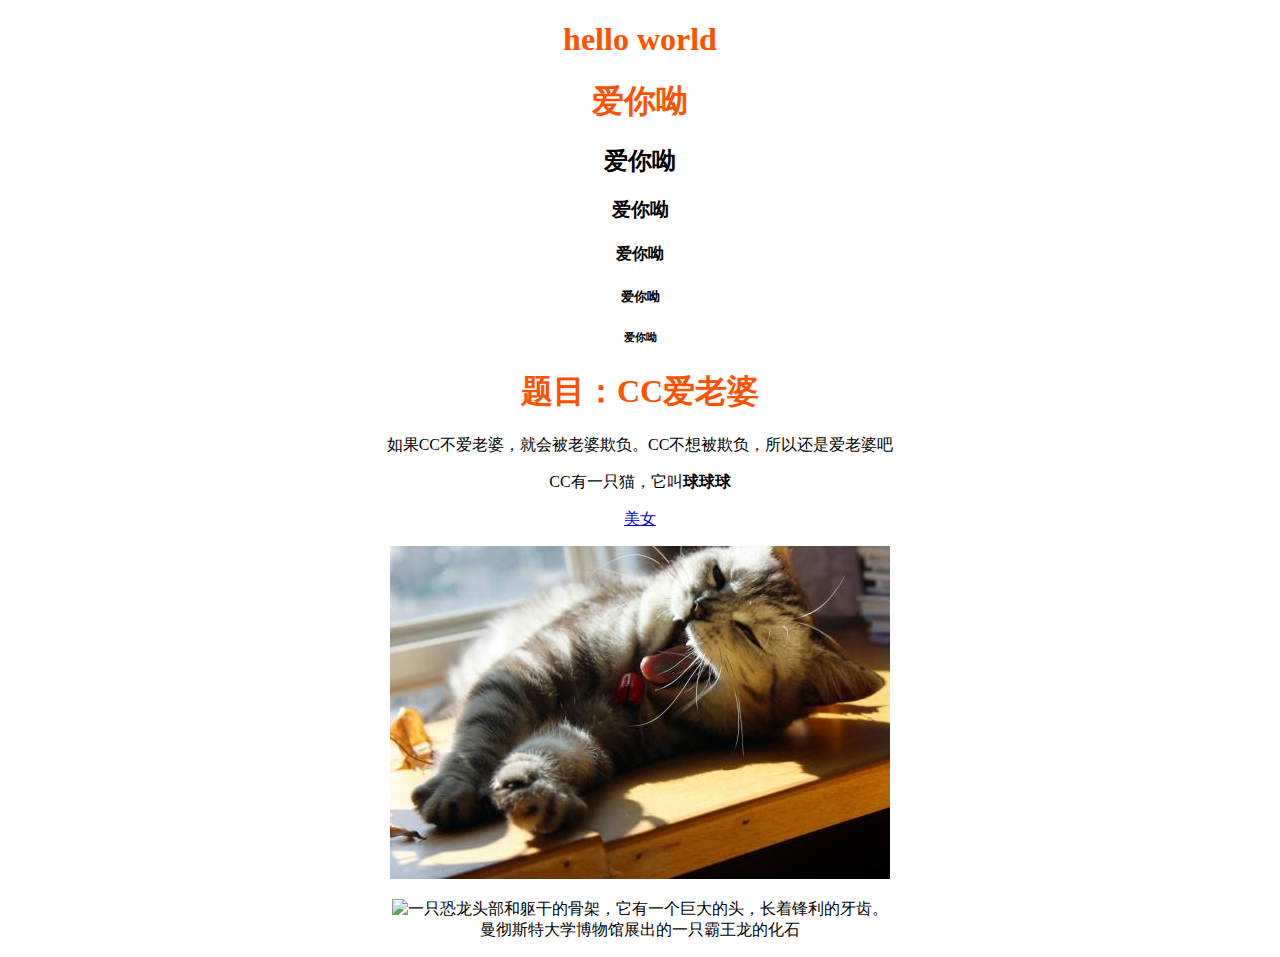
==== src/main/resources/templates/index.html @ fc15121d "初始版本" ====
<!DOCTYPE html>
<html lang="en">
<head>
    <meta charset="UTF-8">
    <meta name="gu" content="width=device-width, initial-scale=1.0">
    <meta http-equiv="X-UA-Compatible" content="ie=edge">
    <title>我的网页</title>
    <link type="text/css" rel="stylesheet" href="../static/css/index.css">
</head>
<body>
    <div>
        <h1>hello world</h1>
        <h1>爱你呦</h1>
        <h2>爱你呦</h2>
        <h3>爱你呦</h3>
        <h4>爱你呦</h4>
        <h5>爱你呦</h5>
        <h6>爱你呦</h6>
        <h1>题目：CC爱老婆</h1>
        <p>如果CC不爱老婆，就会被老婆欺负。CC不想被欺负，所以还是爱老婆吧</p>
        <p>CC有一只猫，它叫<span style="font-weight:bold;">球</span><b>球</b><strong>球</strong></p>
        <p><a href="https://www.letsgojp.com/archives/324890/">美女</a>
        <p><img src="../static/image/猫.jpg"></p>

        <figure style="text-align: center">
            <img src="https://raw.githubusercontent.com/mdn/learning-area/master/html/multimedia-and-embedding/images-in-html/dinosaur_small.jpg"
            alt="一只恐龙头部和躯干的骨架，它有一个巨大的头，长着锋利的牙齿。"
            width="400"
            height="341">
            <figcaption>曼彻斯特大学博物馆展出的一只霸王龙的化石</figcaption>
        </figure>

    </div>
</body>
</html>
---- src/main/resources/static/css/index.css ----
h1{
	color: rgb(255, 81, 0);
	text-align: center;
}
div{
	text-align: center;
	
}
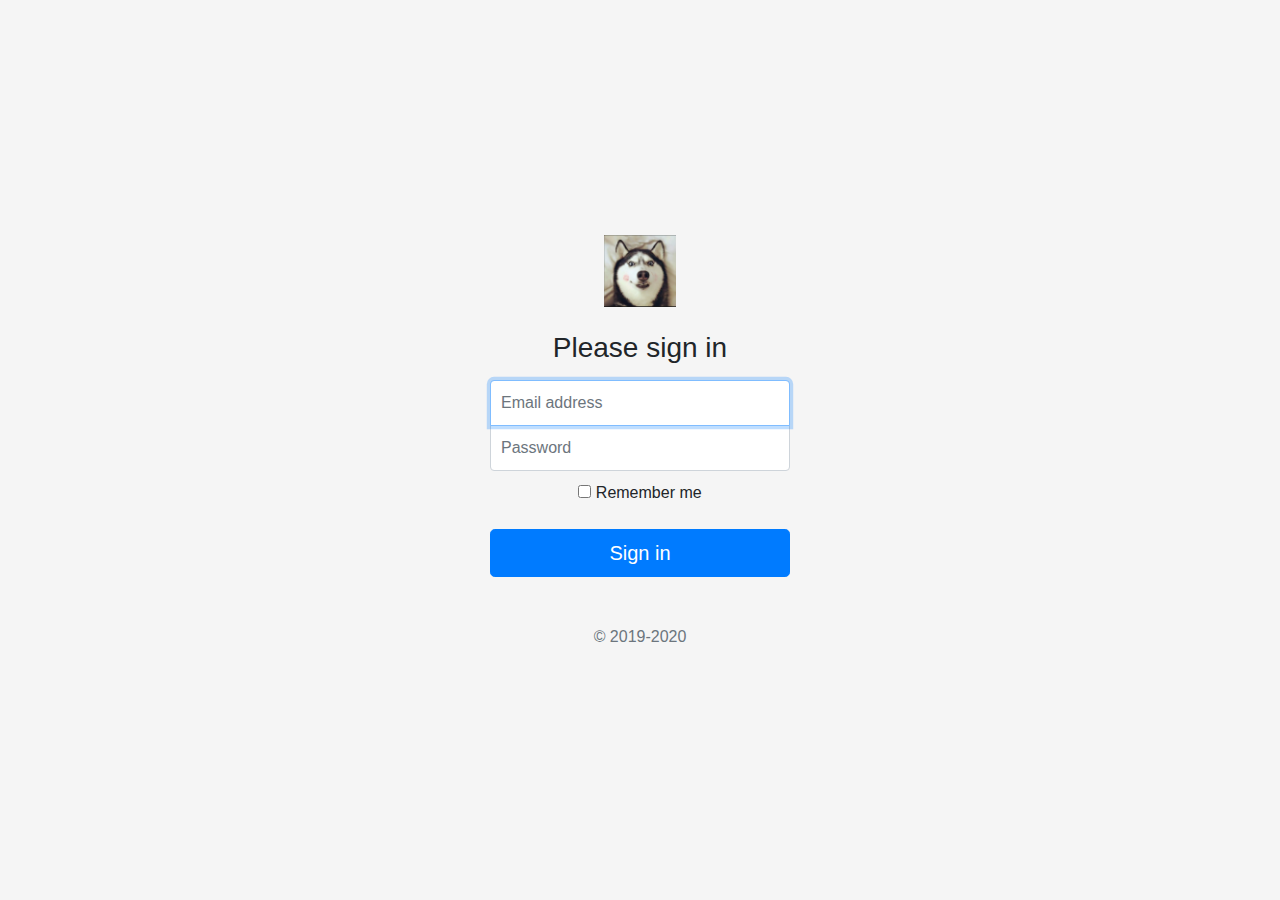
==== commit 27fdac06: "二次提交" ====
--- a/src/main/resources/templates/index.html
+++ b/src/main/resources/templates/index.html
@@ -1,35 +1,37 @@
-<!DOCTYPE html>
+<!doctype html>
 <html lang="en">
 <head>
-    <meta charset="UTF-8">
-    <meta name="gu" content="width=device-width, initial-scale=1.0">
-    <meta http-equiv="X-UA-Compatible" content="ie=edge">
-    <title>我的网页</title>
-    <link type="text/css" rel="stylesheet" href="../static/css/index.css">
+    <meta charset="utf-8">
+    <meta name="viewport" content="width=device-width, initial-scale=1, shrink-to-fit=no">
+    <meta name="description" content="">
+    <meta name="author" content="">
+    <link rel="icon" href="../static/image/FireShot.png">
+
+    <title>Signin Template for Bootstrap</title>
+
+    <!-- Bootstrap core CSS -->
+    <link rel="stylesheet" href="../static/css/bootstrap.min.css">
+
+    <!-- Custom styles for this template -->
+    <link href="../static/css/signin.css" rel="stylesheet">
+
 </head>
-<body>
-    <div>
-        <h1>hello world</h1>
-        <h1>爱你呦</h1>
-        <h2>爱你呦</h2>
-        <h3>爱你呦</h3>
-        <h4>爱你呦</h4>
-        <h5>爱你呦</h5>
-        <h6>爱你呦</h6>
-        <h1>题目：CC爱老婆</h1>
-        <p>如果CC不爱老婆，就会被老婆欺负。CC不想被欺负，所以还是爱老婆吧</p>
-        <p>CC有一只猫，它叫<span style="font-weight:bold;">球</span><b>球</b><strong>球</strong></p>
-        <p><a href="https://www.letsgojp.com/archives/324890/">美女</a>
-        <p><img src="../static/image/猫.jpg"></p>
 
-        <figure style="text-align: center">
-            <img src="https://raw.githubusercontent.com/mdn/learning-area/master/html/multimedia-and-embedding/images-in-html/dinosaur_small.jpg"
-            alt="一只恐龙头部和躯干的骨架，它有一个巨大的头，长着锋利的牙齿。"
-            width="400"
-            height="341">
-            <figcaption>曼彻斯特大学博物馆展出的一只霸王龙的化石</figcaption>
-        </figure>
-
+<body class="text-center">
+<form class="form-signin" action="/login">
+    <img class="mb-4" src="../static/image/FireShot.png" alt="" width="72" height="72">
+    <h1 class="h3 mb-3 font-weight-normal">Please sign in</h1>
+    <label for="inputEmail" class="sr-only">Email address</label>
+    <input type="email" id="inputEmail" class="form-control" placeholder="Email address" required autofocus>
+    <label for="inputPassword" class="sr-only">Password</label>
+    <input type="password" id="inputPassword" class="form-control" placeholder="Password" required>
+    <div class="checkbox mb-3">
+        <label>
+            <input type="checkbox" value="remember-me"> Remember me
+        </label>
     </div>
+    <button class="btn btn-lg btn-primary btn-block" type="submit">Sign in</button>
+    <p class="mt-5 mb-3 text-muted">&copy; 2019-2020</p>
+</form>
 </body>
-</html>+</html>
--- a/src/main/resources/static/css/signin.css
+++ b/src/main/resources/static/css/signin.css
@@ -0,0 +1,49 @@
+html,
+body {
+    height: 100%;
+}
+
+body {
+    display: -ms-flexbox;
+    display: -webkit-box;
+    display: flex;
+    -ms-flex-align: center;
+    -ms-flex-pack: center;
+    -webkit-box-align: center;
+    align-items: center;
+    -webkit-box-pack: center;
+    justify-content: center;
+    padding-top: 40px;
+    padding-bottom: 40px;
+    background-color: #f5f5f5;
+}
+
+.form-signin {
+    width: 100%;
+    max-width: 330px;
+    padding: 15px;
+    margin: 0 auto;
+}
+.form-signin .checkbox {
+    font-weight: 400;
+}
+.form-signin .form-control {
+    position: relative;
+    box-sizing: border-box;
+    height: auto;
+    padding: 10px;
+    font-size: 16px;
+}
+.form-signin .form-control:focus {
+    z-index: 2;
+}
+.form-signin input[type="email"] {
+    margin-bottom: -1px;
+    border-bottom-right-radius: 0;
+    border-bottom-left-radius: 0;
+}
+.form-signin input[type="password"] {
+    margin-bottom: 10px;
+    border-top-left-radius: 0;
+    border-top-right-radius: 0;
+}